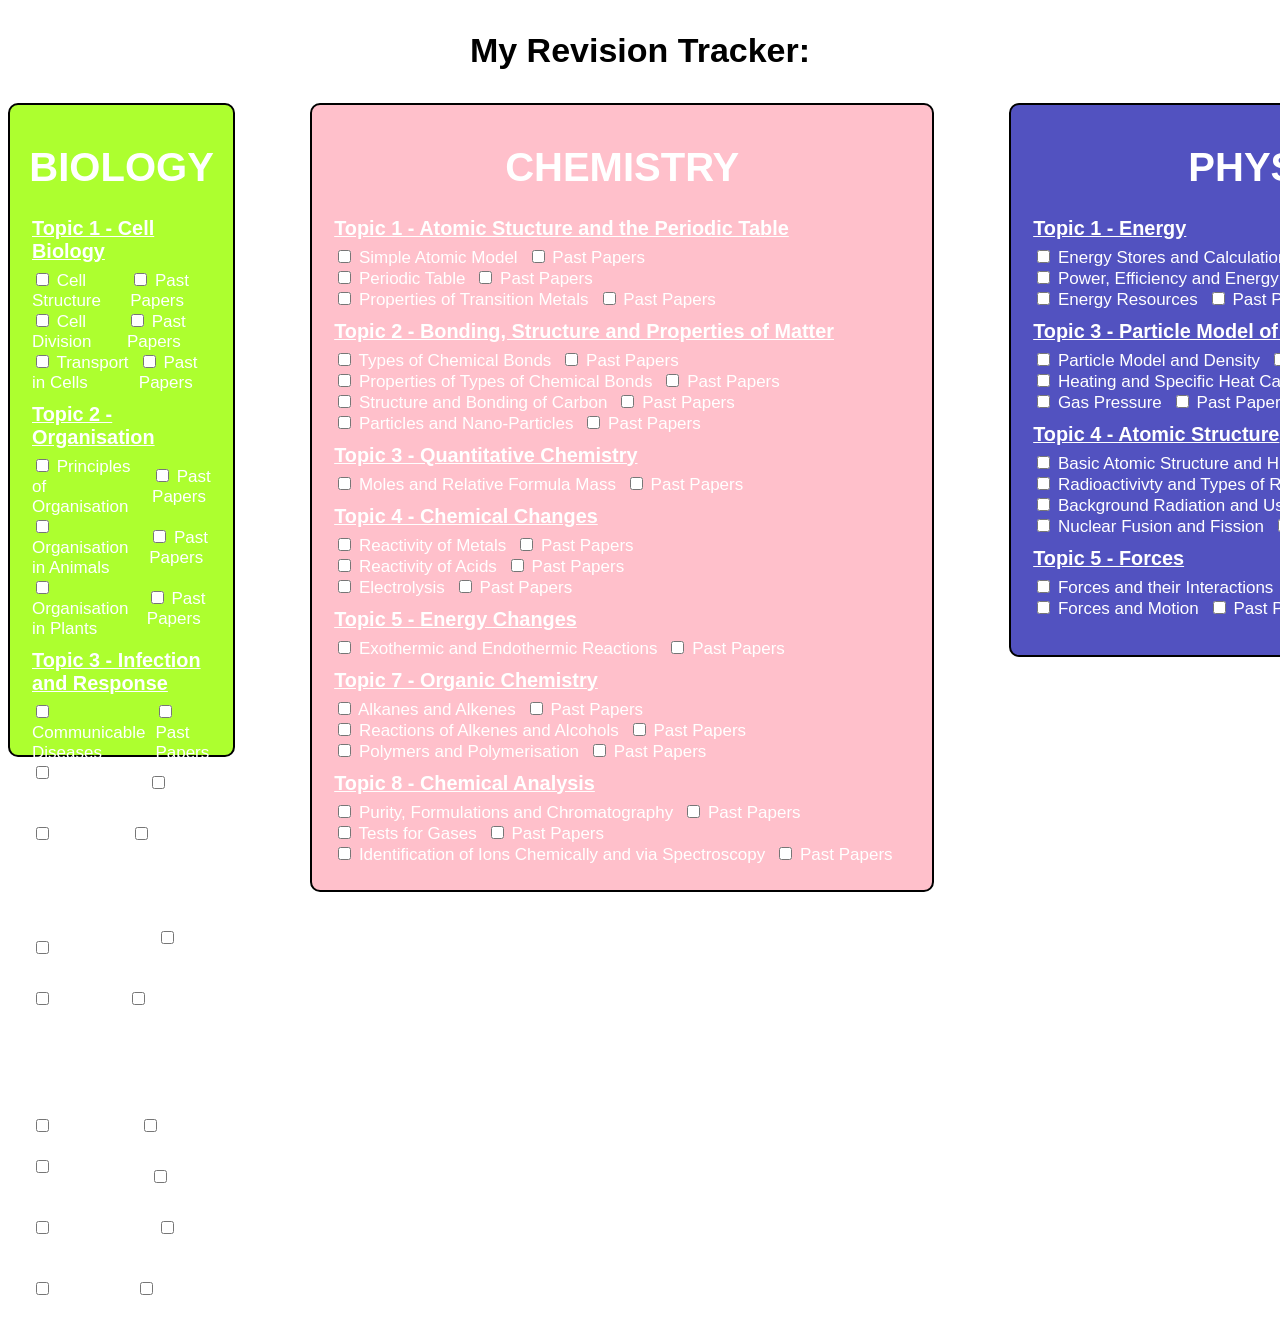
==== index.html @ ce957830 "Move website files to root for GitHub Pages" ====
<!DOCTYPE html>
<html lang="en">
<head>
<meta charset ="UTF-8">
<meta name="viewport" content="width=device-width, initial-scale=1.0">
<title>Revision Tracker</title>
<link rel="stylesheet" href="styles.css">
</head>
<body>
  <div class="header"><h1> My Revision Tracker: </h1></div>

  <div class="subject-divs">

    <div class="biology">
      
      <p class="subject-title"><b>BIOLOGY</b></p>
      
      <div class="checkbox-container">
      <h3>Topic 1 - Cell Biology</h3>
      
      <div class="checkbox-row">
        <label class="bio-checkbox">
          <input type="checkbox" id="bio-checkbox-1"/> Cell Structure 
        </label>
      
        <label class="bio-checkbox">
          <input type="checkbox" id="bio-checkbox-2"/> Past Papers
        </label>
      </div>

      <div class="checkbox-row">
        <label class="bio-checkbox">
          <input type="checkbox" id="bio-checkbox-3"/> Cell Division 
        </label>

        <label class="bio-checkbox">
          <input type="checkbox" id="bio-checkbox-4"/> Past Papers
        </label>
      </div>

      <div class="checkbox-row">
        <label class="bio-checkbox">
          <input type="checkbox" id="bio-checkbox-5"/> Transport in Cells 
        </label>

        <label class="bio-checkbox">
          <input type="checkbox" id="bio-checkbox-6"/> Past Papers
        </label>
      </div>
      
      <h3>Topic 2 - Organisation</h3>

        <div class="checkbox-row">
        <label class="bio-checkbox">
          <input type="checkbox" id="bio-checkbox-7"/> Principles of Organisation 
        </label>
    
        <label class="bio-checkbox">
          <input type="checkbox" id="bio-checkbox-8"/> Past Papers
        </label>
        </div>

        <div class="checkbox-row">
        <label class="bio-checkbox">
          <input type="checkbox" id="bio-checkbox-9"/> Organisation in Animals 
        </label>

        <label class="bio-checkbox">
          <input type="checkbox" id="bio-checkbox-10"/> Past Papers
        </label>
        </div>

        <div class="checkbox-row">
        <label class="bio-checkbox">
          <input type="checkbox" id="bio-checkbox-11"/> Organisation in Plants
        </label>

        <label class="bio-checkbox">
          <input type="checkbox" id="bio-checkbox-12"/> Past Papers
        </label>
        </div>

      <h3>Topic 3 - Infection and Response</h3>

        <div class="checkbox-row">
        <label class="bio-checkbox">
          <input type="checkbox" id="bio-checkbox-13"/> Communicable Diseases 
        </label>

        <label class="bio-checkbox">
          <input type="checkbox" id="bio-checkbox-14"/> Past Papers
        </label>
        </div>

        <div class="checkbox-row">
        <label class="bio-checkbox">
          <input type="checkbox" id="bio-checkbox-15"/> Monoclonal Antibodies 
        </label>

        <label class="bio-checkbox">
          <input type="checkbox" id="bio-checkbox-16"/> Past Papers
        </label>
        </div>

        <div class="checkbox-row">
        <label class="bio-checkbox">
          <input type="checkbox" id="bio-checkbox-17"/> Plant Disease 
        </label>

        <label class="bio-checkbox">
          <input type="checkbox" id="bio-checkbox-18"/> Past Papers
        </label>
        </div>


      <h3>Topic 4 - Bioenergetics</h3>
    
        <div class="checkbox-row">
        <label class="bio-checkbox">
          <input type="checkbox" id="bio-checkbox-19"/> Photosynthesis 
        </label>
      
        <label class="bio-checkbox">
          <input type="checkbox" id="bio-checkbox-20"/> Past Papers
        </label>
        </div>

        <div class="checkbox-row">
        <label class="bio-checkbox">
          <input type="checkbox" id="bio-checkbox-21"/> Respiration
        </label> 

        <label class="bio-checkbox">
          <input type="checkbox" id="bio-checkbox-22"/> Past Papers
        </label>
        </div>

      <h3>Topic 5 - Homeostasis and Response</h3>

        <div class="checkbox-row">
        <label class="bio-checkbox">
          <input type="checkbox" id="bio-checkbox-23"/> Homeostasis 
        </label>

        <label class="bio-checkbox">
          <input type="checkbox" id="bio-checkbox-24"/> Past Papers
        </label>
        </div>

        <div class="checkbox-row">
        <label class="bio-checkbox">
          <input type="checkbox" id="bio-checkbox-25"/> Human Nervous System 
        </label>

        <label class="bio-checkbox">
          <input type="checkbox" id="bio-checkbox-26"/> Past Papers
        </label>
        </div>

        <div class="checkbox-row">
        <label class="bio-checkbox">
          <input type="checkbox" id="bio-checkbox-27"/> Hormonal Coordination in Humans 
        </label>

        <label class="bio-checkbox">
          <input type="checkbox" id="bio-checkbox-28"/> Past Papers
        </label>
        </div>

        <div class="checkbox-row">
        <label class="bio-checkbox">
          <input type="checkbox" id="bio-checkbox-29"/> Plant Hormones 
        </label>

        <label class="bio-checkbox">
          <input type="checkbox" id="bio-checkbox-30"/> Past Papers
        </label>
        </div>
     </div>
    </div>
 

    <div class="subject-divs">
    <div class="chemistry">
      
      <p class="subject-title"><b>CHEMISTRY</b></p>
      
      <div class="checkbox-container">
      <h3>Topic 1 - Atomic Stucture and the Periodic Table</h3>
      
      <div class="checkbox-row">
        <label class="bio-checkbox">
          <input type="checkbox" id="bio-checkbox-31"/> Simple Atomic Model 
        </label>
      
        <label class="bio-checkbox">
          <input type="checkbox" id="bio-checkbox-32"/> Past Papers
        </label>
      </div>

      <div class="checkbox-row">
        <label class="bio-checkbox">
          <input type="checkbox" id="bio-checkbox-33"/> Periodic Table
        </label>

        <label class="bio-checkbox">
          <input type="checkbox" id="bio-checkbox-34"/> Past Papers
        </label>
      </div>

      <div class="checkbox-row">
        <label class="bio-checkbox">
          <input type="checkbox" id="bio-checkbox-35"/> Properties of Transition Metals
        </label>

        <label class="bio-checkbox">
          <input type="checkbox" id="bio-checkbox-36"/> Past Papers
        </label>
      </div>
      
      <h3>Topic 2 - Bonding, Structure and Properties of Matter</h3>

        <div class="checkbox-row">
        <label class="bio-checkbox">
          <input type="checkbox" id="bio-checkbox-37"/> Types of Chemical Bonds
        </label>
    
        <label class="bio-checkbox">
          <input type="checkbox" id="bio-checkbox-38"/> Past Papers
        </label>
        </div>

        <div class="checkbox-row">
        <label class="bio-checkbox">
          <input type="checkbox" id="bio-checkbox-39"/> Properties of Types of Chemical Bonds
        </label>

        <label class="bio-checkbox">
          <input type="checkbox" id="bio-checkbox-40"/> Past Papers
        </label>
        </div>

        <div class="checkbox-row">
        <label class="bio-checkbox">
          <input type="checkbox" id="bio-checkbox-41"/> Structure and Bonding of Carbon
        </label>

        <label class="bio-checkbox">
          <input type="checkbox" id="bio-checkbox-42"/> Past Papers
        </label>
        </div>

        
        <div class="checkbox-row">
        <label class="bio-checkbox">
          <input type="checkbox" id="bio-checkbox-41"/> Particles and Nano-Particles
        </label>

        <label class="bio-checkbox">
          <input type="checkbox" id="bio-checkbox-42"/> Past Papers
        </label>
        </div>

      <h3>Topic 3 - Quantitative Chemistry</h3>

        <div class="checkbox-row">
        <label class="bio-checkbox">
          <input type="checkbox" id="bio-checkbox-43"/> Moles and Relative Formula Mass
        </label>

        <label class="bio-checkbox">
          <input type="checkbox" id="bio-checkbox-44"/> Past Papers
        </label>
        </div>

      <h3>Topic 4 - Chemical Changes</h3>

        <div class="checkbox-row">
        <label class="bio-checkbox">
          <input type="checkbox" id="bio-checkbox-45"/> Reactivity of Metals
        </label>

        <label class="bio-checkbox">
          <input type="checkbox" id="bio-checkbox-46"/> Past Papers
        </label>
        </div>

        <div class="checkbox-row">
        <label class="bio-checkbox">
          <input type="checkbox" id="bio-checkbox-47"/> Reactivity of Acids
        </label>

        <label class="bio-checkbox">
          <input type="checkbox" id="bio-checkbox-48"/> Past Papers
        </label>
        </div>
    
        <div class="checkbox-row">
        <label class="bio-checkbox">
          <input type="checkbox" id="bio-checkbox-49"/> Electrolysis
        </label>
      
        <label class="bio-checkbox">
          <input type="checkbox" id="bio-checkbox-50"/> Past Papers
        </label>
        </div>

        <h3>Topic 5 - Energy Changes</h3>

        <div class="checkbox-row">
        <label class="bio-checkbox">
          <input type="checkbox" id="bio-checkbox-51"/> Exothermic and Endothermic Reactions
        </label> 

        <label class="bio-checkbox">
          <input type="checkbox" id="bio-checkbox-52"/> Past Papers
        </label>
        </div>

        <h3>Topic 7 - Organic Chemistry</h3>

        <div class="checkbox-row">
        <label class="bio-checkbox">
          <input type="checkbox" id="bio-checkbox-53"/> Alkanes and Alkenes
        </label>

        <label class="bio-checkbox">
          <input type="checkbox" id="bio-checkbox-54"/> Past Papers
        </label>
        </div>

        <div class="checkbox-row">
        <label class="bio-checkbox">
          <input type="checkbox" id="bio-checkbox-55"/> Reactions of Alkenes and Alcohols
        </label>

        <label class="bio-checkbox">
          <input type="checkbox" id="bio-checkbox-56"/> Past Papers
        </label>
        </div>

        <div class="checkbox-row">
        <label class="bio-checkbox">
          <input type="checkbox" id="bio-checkbox-57"/> Polymers and Polymerisation 
        </label>

        <label class="bio-checkbox">
          <input type="checkbox" id="bio-checkbox-58"/> Past Papers
        </label>
        </div>
      
      <h3>Topic 8 - Chemical Analysis</h3>

        <div class="checkbox-row">
        <label class="bio-checkbox">
          <input type="checkbox" id="bio-checkbox-59"/> Purity, Formulations and Chromatography
        </label>

        <label class="bio-checkbox">
          <input type="checkbox" id="bio-checkbox-60"/> Past Papers
        </label>
        </div>

         <div class="checkbox-row">
        <label class="bio-checkbox">
          <input type="checkbox" id="bio-checkbox-59"/> Tests for Gases
        </label>

        <label class="bio-checkbox">
          <input type="checkbox" id="bio-checkbox-60"/> Past Papers
        </label>
        </div>

         <div class="checkbox-row">
        <label class="bio-checkbox">
          <input type="checkbox" id="bio-checkbox-59"/> Identification of Ions Chemically and via Spectroscopy
        </label>

        <label class="bio-checkbox">
          <input type="checkbox" id="bio-checkbox-60"/> Past Papers
        </label>
        </div>

     </div>
    </div>




    <div class="subject-divs">
    <div class="physics">
      
      <p class="subject-title"><b>PHYSICS</b></p>
      
      <div class="checkbox-container">
      <h3>Topic 1 - Energy</h3>
      
      <div class="checkbox-row">
        <label class="bio-checkbox">
          <input type="checkbox" id="bio-checkbox-31"/> Energy Stores and Calculations
        </label>
      
        <label class="bio-checkbox">
          <input type="checkbox" id="bio-checkbox-32"/> Past Papers
        </label>
      </div>

      <div class="checkbox-row">
        <label class="bio-checkbox">
          <input type="checkbox" id="bio-checkbox-33"/> Power, Efficiency and Energy Waste
        </label>

        <label class="bio-checkbox">
          <input type="checkbox" id="bio-checkbox-34"/> Past Papers
        </label>
      </div>

      <div class="checkbox-row">
        <label class="bio-checkbox">
          <input type="checkbox" id="bio-checkbox-35"/> Energy Resources
        </label>

        <label class="bio-checkbox">
          <input type="checkbox" id="bio-checkbox-36"/> Past Papers
        </label>
      </div>
      
      <h3>Topic 3 - Particle Model of Matter</h3>

        <div class="checkbox-row">
        <label class="bio-checkbox">
          <input type="checkbox" id="bio-checkbox-37"/> Particle Model and Density
        </label>
    
        <label class="bio-checkbox">
          <input type="checkbox" id="bio-checkbox-38"/> Past Papers
        </label>
        </div>

        <div class="checkbox-row">
        <label class="bio-checkbox">
          <input type="checkbox" id="bio-checkbox-39"/> Heating and Specific Heat Capacity
        </label>

        <label class="bio-checkbox">
          <input type="checkbox" id="bio-checkbox-40"/> Past Papers
        </label>
        </div>

        <div class="checkbox-row">
        <label class="bio-checkbox">
          <input type="checkbox" id="bio-checkbox-41"/> Gas Pressure
        </label>

        <label class="bio-checkbox">
          <input type="checkbox" id="bio-checkbox-42"/> Past Papers
        </label>
        </div>

      <h3>Topic 4 - Atomic Structure</h3>

        <div class="checkbox-row">
        <label class="bio-checkbox">
          <input type="checkbox" id="bio-checkbox-41"/> Basic Atomic Structure and History
        </label>

        <label class="bio-checkbox">
          <input type="checkbox" id="bio-checkbox-42"/> Past Papers
        </label>
        </div>

        <div class="checkbox-row">
        <label class="bio-checkbox">
          <input type="checkbox" id="bio-checkbox-43"/> Radioactivivty and Types of Radiation
        </label>

        <label class="bio-checkbox">
          <input type="checkbox" id="bio-checkbox-44"/> Past Papers
        </label>
        </div>

        <div class="checkbox-row">
        <label class="bio-checkbox">
          <input type="checkbox" id="bio-checkbox-45"/> Background Radiation and Use of Radiation
        </label>

        <label class="bio-checkbox">
          <input type="checkbox" id="bio-checkbox-46"/> Past Papers
        </label>
        </div>

        <div class="checkbox-row">
        <label class="bio-checkbox">
          <input type="checkbox" id="bio-checkbox-47"/> Nuclear Fusion and Fission
        </label>

        <label class="bio-checkbox">
          <input type="checkbox" id="bio-checkbox-48"/> Past Papers
        </label>
        </div>

      <h3>Topic 5 - Forces</h3>
    
        <div class="checkbox-row">
        <label class="bio-checkbox">
          <input type="checkbox" id="bio-checkbox-49"/> Forces and their Interactions
        </label>
      
        <label class="bio-checkbox">
          <input type="checkbox" id="bio-checkbox-50"/> Past Papers
        </label>
        </div>


        <div class="checkbox-row">
        <label class="bio-checkbox">
          <input type="checkbox" id="bio-checkbox-51"/> Forces and Motion
        </label> 

        <label class="bio-checkbox">
          <input type="checkbox" id="bio-checkbox-52"/> Past Papers
        </label>
        </div>

     </div>
    </div>
  </div>
</body>
</html>
---- styles.css ----
body{
  font-family: Helvetica, sans-serif;
   font-size: 17px;
}

.header{
  display: flex;
  justify-content: center;
  margin-bottom: 10px;
}

.subject-divs{
  display: flex;
  justify-content: space-evenly;
  flex-wrap: nowrap;
  gap: 75px;
}

.biology{
  display: flex;
  height: 650px;
  width: 450px;
  flex-direction: column;
  background-color: greenyellow;
  border-radius: 10px;
  border: 2px solid black;
  color: white;
  padding-left: 15px;
  padding-right: 15px;
  gap: 10px;
}


.chemistry{
  display: flex;
  height: 785px;
  width: 590px;
  flex-direction: column;
  background-color: pink;
  border-radius: 10px;
  border: 2px solid black;
  color: white;
  padding-left: 15px;
  padding-right: 15px;
  gap: 10px;
}


.physics{
  display: flex;
  height: 550px;
  width: 500px;
  flex-direction: column;
  background-color: rgb(82, 82, 192);
  border-radius: 10px;
  border: 2px solid black;
  color: white;
  padding-left: 15px;
  padding-right: 15px;
  gap: 10px;
}

.subject-title{
  display: flex;
  justify-content: center;
  width: 100%;
  font-size: 40px;
  margin-bottom: 0px;
}

.checkbox-container{
  display: flex;
  flex-direction: column;
  justify-content: flex-start;
  margin: 7px;
}

.checkbox-row{
  display: flex;
  align-items: center;
  gap: 10px;
}

h3{
  margin-top: 10px;
  text-decoration: underline;
  margin-bottom: 7px;
}
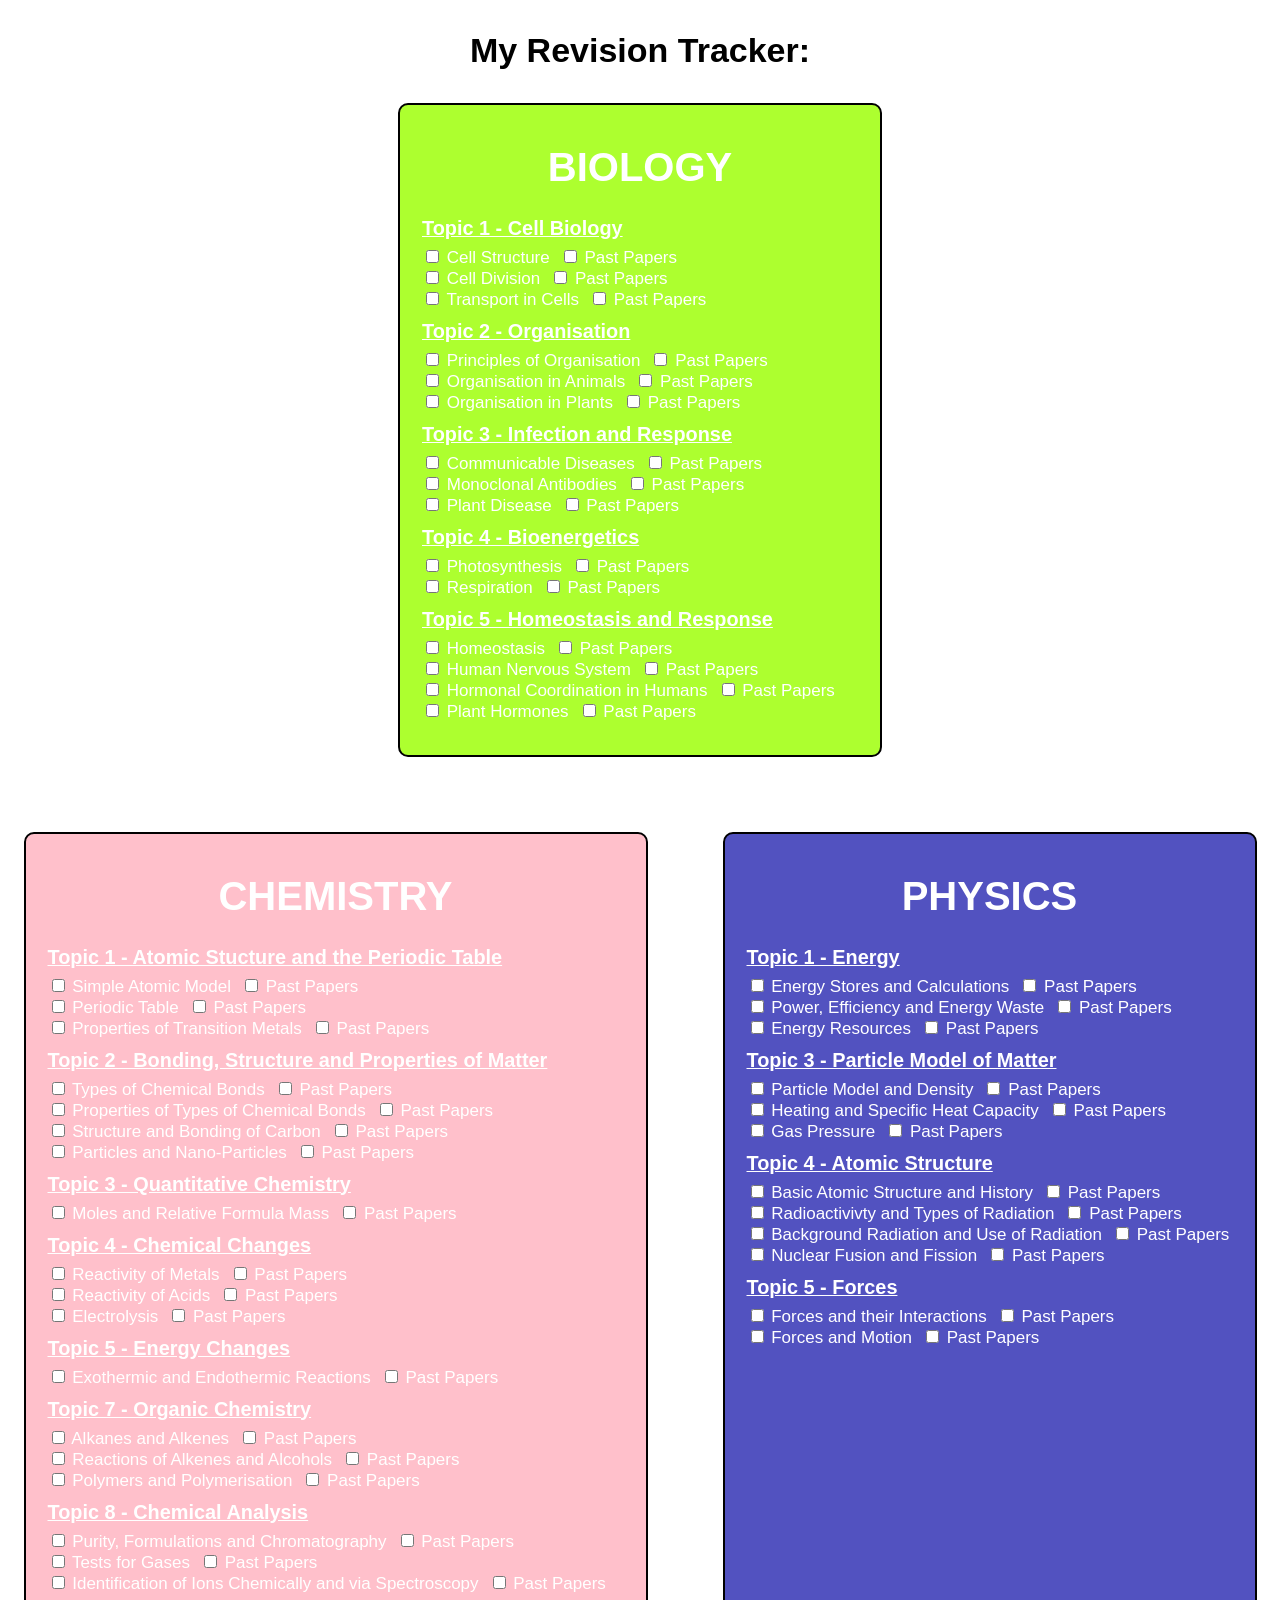
==== commit 5258ae57: "Improving height layout with min-height" ====
--- a/index.html
+++ b/index.html
@@ -7,7 +7,7 @@
 <link rel="stylesheet" href="styles.css">
 </head>
 <body>
-  <div class="header"><h1> My Revision Tracker: </h1></div>
+  <div class="header"><h1> My Revision Tracker:  </h1></div>
 
   <div class="subject-divs">
 
--- a/styles.css
+++ b/styles.css
@@ -12,13 +12,13 @@
 .subject-divs{
   display: flex;
   justify-content: space-evenly;
-  flex-wrap: nowrap;
+  flex-wrap: wrap;
   gap: 75px;
 }
 
 .biology{
   display: flex;
-  height: 650px;
+  min-height: 650px;
   width: 450px;
   flex-direction: column;
   background-color: greenyellow;
@@ -33,7 +33,7 @@
 
 .chemistry{
   display: flex;
-  height: 785px;
+  min-height: 785px;
   width: 590px;
   flex-direction: column;
   background-color: pink;
@@ -48,7 +48,7 @@
 
 .physics{
   display: flex;
-  height: 550px;
+  min-height: 550px;
   width: 500px;
   flex-direction: column;
   background-color: rgb(82, 82, 192);
